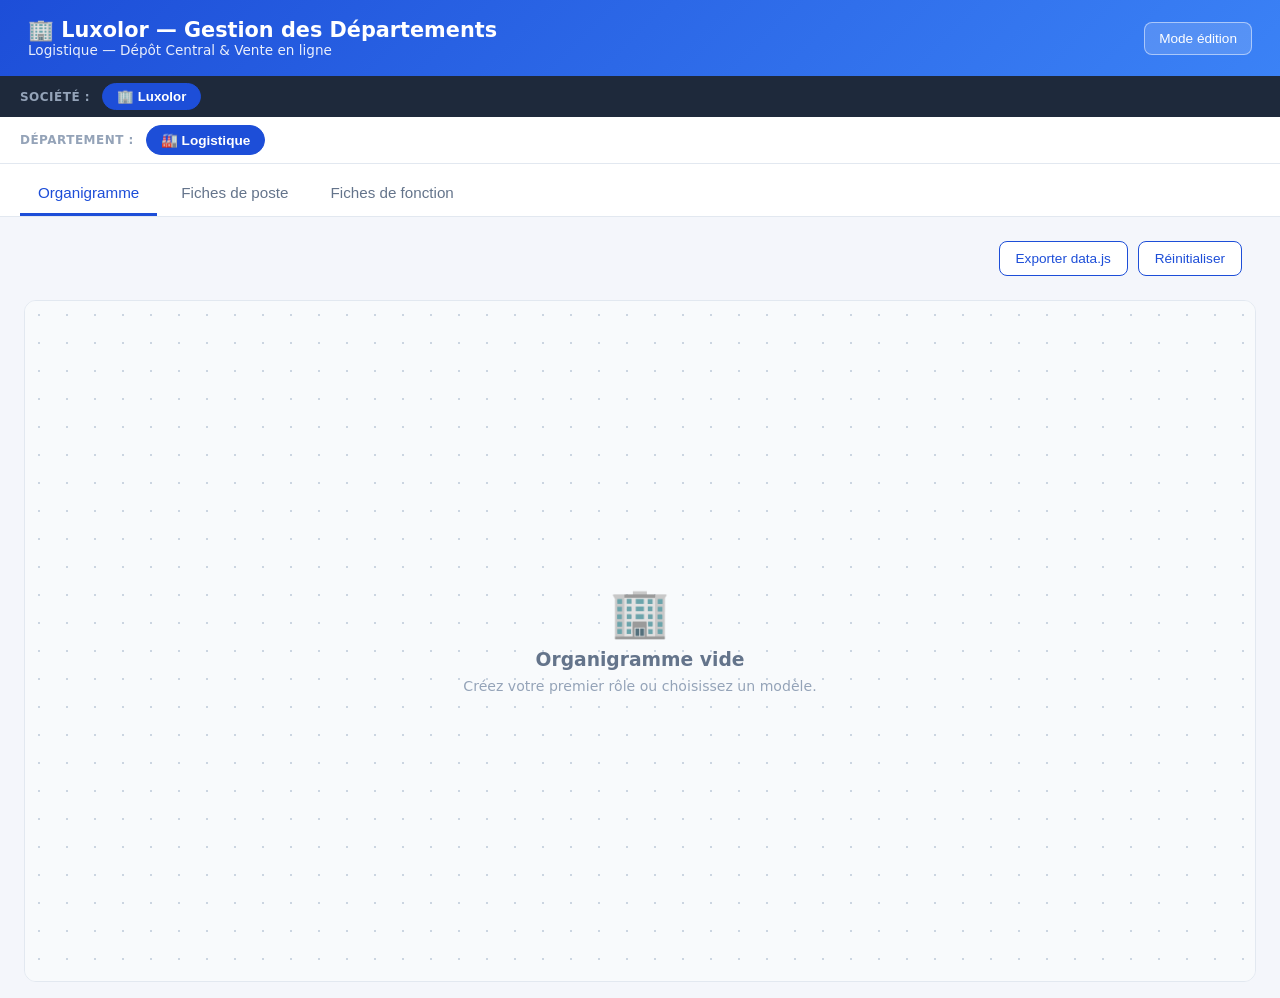
==== index.html @ aa5b0981 "Layout 2 agents/rangée — organigramme compact visible sans scroll" ====
<!DOCTYPE html>
<html lang="fr">
<head>
<meta charset="UTF-8">
<meta name="viewport" content="width=device-width, initial-scale=1.0">
<meta http-equiv="Cache-Control" content="no-cache, no-store, must-revalidate">
<meta http-equiv="Pragma" content="no-cache">
<meta http-equiv="Expires" content="0">
<title>Organisation Logistique - Luxolor</title>
<script>
  if(!window.location.search.includes('fresh=')){
    window.location.replace(window.location.pathname + '?fresh=' + Date.now());
  }
</script>
<link rel="stylesheet" href="style.css?v=20260625n">
</head>
<body>

<header class="topbar">
  <div>
    <h1>🏢 Luxolor — Gestion des Départements</h1>
    <div class="sub">Logistique — Dépôt Central &amp; Vente en ligne</div>
  </div>
  <button id="editToggle" class="edit-toggle">Mode édition</button>
</header>

<!-- Barre société -->
<div id="societeBar" class="societe-bar"></div>
<!-- Barre département -->
<div id="deptBar" class="dept-bar"></div>

<nav class="tabs">
  <button data-tab="organigramme" class="active">Organigramme</button>
  <button data-tab="postes">Fiches de poste</button>
  <button data-tab="fonctions">Fiches de fonction</button>
</nav>

<main>

  <!-- ORGANIGRAMME -->
  <section id="organigramme" class="tab-panel active">
    <div class="toolbar" style="padding:8px 14px;">
      <span style="flex:1"></span>
      <button id="addEmployeBtn" class="btn" style="display:none;">+ Ajouter un employé</button>
      <button id="exportBtn" class="btn secondary">Exporter data.js</button>
      <button id="resetBtn" class="btn secondary">Réinitialiser</button>
    </div>
    <div id="org-wrap">
      <div id="orgTreeContainer"></div>
    </div>
  </section>

  <!-- FICHES DE POSTE -->
  <section id="postes" class="tab-panel">
    <div class="toolbar">
      <input id="posteSearch" class="search-input" placeholder="Rechercher un poste...">
      <button id="addPosteBtn" class="btn" style="display:none;">+ Nouvelle fiche de poste</button>
    </div>
    <div id="postesGrid" class="grid"></div>
  </section>

  <!-- FICHES DE FONCTION -->
  <section id="fonctions" class="tab-panel">
    <div class="toolbar">
      <input id="fonctionSearch" class="search-input" placeholder="Rechercher une fonction...">
      <button id="addFonctionBtn" class="btn" style="display:none;">+ Nouvelle fiche de fonction</button>
    </div>
    <div id="fonctionsGrid" class="grid"></div>
  </section>

</main>

<!-- ===== MODALS ===== -->
<div class="modal-overlay" id="employeDetailModal">
  <div class="modal">
    <button class="close-btn">✕</button>
    <div id="employeDetailBody"></div>
    <div class="modal-actions" id="employeDetailActions"></div>
  </div>
</div>
<div class="modal-overlay" id="employeFormModal">
  <div class="modal">
    <button class="close-btn">✕</button>
    <div id="employeFormBody"></div>
  </div>
</div>
<div class="modal-overlay" id="posteDetailModal">
  <div class="modal">
    <button class="close-btn">✕</button>
    <div id="posteDetailBody"></div>
    <div class="modal-actions" id="posteDetailActions"></div>
  </div>
</div>
<div class="modal-overlay" id="posteFormModal">
  <div class="modal">
    <button class="close-btn">✕</button>
    <div id="posteFormBody"></div>
  </div>
</div>
<div class="modal-overlay" id="fonctionDetailModal">
  <div class="modal">
    <button class="close-btn">✕</button>
    <div id="fonctionDetailBody"></div>
    <div class="modal-actions" id="fonctionDetailActions"></div>
  </div>
</div>
<div class="modal-overlay" id="fonctionFormModal">
  <div class="modal">
    <button class="close-btn">✕</button>
    <div id="fonctionFormBody"></div>
  </div>
</div>

<script src="data.js?v=20260625n"></script>
<script src="orgcanvas.js?v=20260625n"></script>
<script src="app.js?v=20260625n"></script>
</body>
</html>
---- style.css ----
:root{
  --primary:#1d4ed8;
  --primary-light:#3b82f6;
  --bg:#f4f6fb;
  --card:#ffffff;
  --text:#1e293b;
  --muted:#64748b;
  --border:#e2e8f0;
  --success:#16a34a;
  --radius:12px;
  --shadow:0 2px 10px rgba(15,23,42,0.06);
}

*{box-sizing:border-box;}
body{
  margin:0;
  font-family:"Segoe UI",system-ui,-apple-system,Arial,sans-serif;
  background:var(--bg);
  color:var(--text);
}

header.topbar{
  background:linear-gradient(135deg,var(--primary),var(--primary-light));
  color:#fff;
  padding:18px 28px;
  display:flex;
  align-items:center;
  justify-content:space-between;
  flex-wrap:wrap;
  gap:10px;
}
header.topbar h1{margin:0;font-size:1.3rem;}
header.topbar .sub{font-size:.85rem;opacity:.9;}

.edit-toggle{
  background:rgba(255,255,255,.15);
  border:1px solid rgba(255,255,255,.5);
  color:#fff;
  padding:8px 14px;
  border-radius:8px;
  cursor:pointer;
  font-size:.85rem;
}
.edit-toggle.active{background:#fff;color:var(--primary);font-weight:600;}

/* ===== Barre sociétés ===== */
.societe-bar{
  background:#1e293b;
  padding:7px 20px;
  display:flex;
  align-items:center;
  gap:8px;
  flex-wrap:wrap;
}
.bar-label{
  font-size:.75rem;
  color:#94a3b8;
  font-weight:600;
  text-transform:uppercase;
  letter-spacing:.04em;
  margin-right:4px;
  white-space:nowrap;
}
.soc-btn{
  border:1px solid #475569;
  background:transparent;
  color:#cbd5e1;
  padding:5px 14px;
  border-radius:20px;
  cursor:pointer;
  font-size:.83rem;
  font-weight:500;
  transition:all .15s;
}
.soc-btn:hover{ border-color:#93c5fd; color:#fff; }
.soc-btn.active{ font-weight:700; }
.soc-btn.add-soc{
  border:1px dashed #60a5fa;
  color:#60a5fa;
  background:none;
}

/* ===== Barre départements ===== */
.dept-bar{
  background:#fff;
  border-bottom:1px solid var(--border);
  padding:8px 20px;
  display:flex;
  align-items:center;
  gap:8px;
  flex-wrap:wrap;
}
.dept-btn{
  border:1px solid var(--border);
  background:#f8fafc;
  color:var(--text);
  padding:6px 14px;
  border-radius:20px;
  cursor:pointer;
  font-size:.85rem;
  font-weight:500;
  transition:all .15s;
}
.dept-btn:hover{ border-color:var(--primary); color:var(--primary); }
.dept-btn.active{ font-weight:700; }
.dept-btn.add-dept{
  background:none;
  border:1px dashed var(--primary);
  color:var(--primary);
}

nav.tabs{
  display:flex;
  gap:6px;
  background:#fff;
  padding:8px 20px 0 20px;
  border-bottom:1px solid var(--border);
}
nav.tabs button{
  border:none;
  background:none;
  padding:12px 18px;
  font-size:.95rem;
  cursor:pointer;
  color:var(--muted);
  border-bottom:3px solid transparent;
  font-weight:500;
}
nav.tabs button.active{
  color:var(--primary);
  border-bottom-color:var(--primary);
}

main{padding:16px 24px;max-width:100%;margin:0;}
.tab-panel{display:none;}
.tab-panel.active{display:block;}

/* ===== Conteneur organigramme ===== */
#org-wrap{
  width:100%;
  height:calc(100vh - 218px);
  min-height:440px;
  border-radius:var(--radius);
  border:1px solid var(--border);
  overflow:hidden;
  display:flex;
  flex-direction:column;
  background:#f8fafc;
}
#orgTreeContainer{
  flex:1;
  display:flex;
  flex-direction:column;
  overflow:hidden;
  height:100%;
}

/* Zone principale (canvas + sidebar côte à côte) */
.oc-main{
  display:flex;
  flex:1;
  overflow:hidden;
  position:relative;
}

/* ===== Sidebar propriétés ===== */
.oc-sidebar{
  width:240px;
  min-width:240px;
  border-left:1px solid var(--border);
  background:#fff;
  display:flex;
  flex-direction:column;
  overflow-y:auto;
  flex-shrink:0;
}
.oc-sb-header{
  display:flex;
  align-items:center;
  justify-content:space-between;
  padding:12px 14px;
  border-bottom:1px solid var(--border);
  font-weight:700;
  font-size:.88rem;
  background:#f8fafc;
}
.oc-sb-close{
  background:none;border:none;cursor:pointer;font-size:1rem;color:var(--muted);
}
.oc-sb-body{
  padding:14px;
  display:flex;
  flex-direction:column;
  gap:4px;
}
.oc-sb-label{
  font-size:.75rem;
  color:var(--muted);
  font-weight:600;
  text-transform:uppercase;
  letter-spacing:.03em;
  margin-top:8px;
  margin-bottom:2px;
}
.oc-sb-input{
  width:100%;
  padding:7px 10px;
  border:1px solid var(--border);
  border-radius:6px;
  font-size:.87rem;
  box-sizing:border-box;
  margin-bottom:2px;
}
.oc-color-presets{
  display:flex;flex-wrap:wrap;gap:5px;
}
.oc-color-swatch{
  width:22px;height:22px;border-radius:50%;
  cursor:pointer;border:2px solid rgba(0,0,0,.08);
  transition:transform .1s;
}
.oc-color-swatch:hover{transform:scale(1.2);}

/* Boutons texte blanc/sombre */
.oc-txt-btn{
  flex:1;padding:6px 4px;border-radius:6px;cursor:pointer;
  border:1px solid var(--border);background:#f8fafc;
  font-size:.8rem;font-weight:500;transition:all .15s;
}
.oc-txt-btn.active{background:var(--primary);color:#fff;border-color:var(--primary);}

/* ===== OrgCanvas engine ===== */
.oc-toolbar{
  display:flex;
  align-items:center;
  gap:8px;
  padding:8px 14px;
  background:#fff;
  border-bottom:1px solid var(--border);
  flex-wrap:wrap;
  flex-shrink:0;
}
.oc-tbtn{ padding:6px 12px !important; font-size:.82rem !important; }
.oc-hint{ font-size:.76rem; color:var(--muted); }

.oc-stage{
  flex:1;
  position:relative;
  overflow:hidden;
  background-color:#f8fafc;
  background-image: radial-gradient(circle, #cbd5e1 1px, transparent 1px);
  background-size:28px 28px;
  cursor:default;
}

/* Conteneur transformé (pan/zoom) */
.oc-inner{
  position:absolute;
  top:0; left:0;
  transform-origin:0 0;
  /* assez grand pour contenir tous les nœuds */
  width:4000px; height:3000px;
}

.oc-svg{
  position:absolute;
  top:0; left:0;
  width:100%; height:100%;
  pointer-events:none;
  overflow:visible;
}
.oc-svg path{ pointer-events:stroke; }
.oc-svg line{ pointer-events:none; }

/* ── Nœud ── */
.oc-node{
  position:absolute;
  border-radius:10px;
  padding:10px 14px;
  box-shadow:0 3px 12px rgba(0,0,0,.2);
  cursor:grab;
  user-select:none;
  box-sizing:border-box;
  min-width:120px; min-height:50px;
  resize:both;
  overflow:hidden;
  transition:box-shadow .12s;
}
.oc-node:hover{ box-shadow:0 6px 20px rgba(0,0,0,.3); }
.oc-node.selected{
  outline:3px solid #fbbf24;
  outline-offset:2px;
  box-shadow:0 6px 24px rgba(251,191,36,.4);
}
.oc-nlbl{
  font-weight:700;
  font-size:.84rem;
  line-height:1.3;
  outline:none;
}
.oc-nsub{
  font-size:.72rem;
  margin-top:3px;
  opacity:.82;
  outline:none;
}
.oc-del{
  position:absolute;
  top:4px; right:6px;
  font-size:.7rem;
  cursor:pointer;
  opacity:0;
  transition:opacity .1s;
  line-height:1;
  background:rgba(0,0,0,.25);
  border-radius:50%;
  width:16px; height:16px;
  display:flex; align-items:center; justify-content:center;
  color:#fff;
}
.oc-node:hover .oc-del{ opacity:1; }

/* ── Canvas vide ── */
.oc-empty{
  position:absolute;
  inset:0;
  display:flex;
  flex-direction:column;
  align-items:center;
  justify-content:center;
  color:#94a3b8;
  text-align:center;
  pointer-events:none;
}
.oc-empty h3{ margin:.5rem 0; color:#64748b; }
.oc-empty p{ font-size:.88rem; margin:0 0 4px; }
.oc-empty button{ pointer-events:all; }

/* ── Palette couleurs ── */
.oc-color-panel{
  position:absolute;
  bottom:100%; left:0;
  background:#fff;
  border:1px solid var(--border);
  border-radius:8px;
  padding:8px;
  display:flex; flex-wrap:wrap; gap:6px;
  width:140px;
  box-shadow:0 4px 16px rgba(0,0,0,.15);
  z-index:20;
}
.oc-color-swatch{
  width:24px; height:24px; border-radius:50%;
  cursor:pointer;
  transition:transform .1s;
}
.oc-color-swatch:hover{ transform:scale(1.2); }

/* ── Modal templates ── */
.oc-template-grid{
  display:grid;
  grid-template-columns:repeat(auto-fill, minmax(140px,1fr));
  gap:12px;
  margin-top:14px;
}
.oc-template-card{
  border:2px solid var(--border);
  border-radius:10px;
  padding:14px 12px;
  cursor:pointer;
  text-align:center;
  transition:all .15s;
}
.oc-template-card:hover{
  border-color:var(--primary);
  background:#eff6ff;
  transform:translateY(-2px);
}
.oc-tpl-icon{ font-size:2rem; }
.oc-tpl-name{ font-weight:700; font-size:.88rem; margin:6px 0 4px; }
.oc-tpl-desc{ font-size:.75rem; color:var(--muted); line-height:1.4; }

/* ===== Cartes ===== */
.ec{
  border-radius:10px;
  padding:10px 16px;
  width:160px;
  box-sizing:border-box;
  box-shadow:0 3px 10px rgba(0,0,0,.2);
  cursor:pointer;
  text-align:center;
  user-select:none;
  transition:transform .12s, box-shadow .12s;
}
.ec:hover{ transform:translateY(-2px); box-shadow:0 6px 18px rgba(0,0,0,.28); }
.ec.lv0{ width:200px; }
.ec-n{ font-weight:700; font-size:.82rem; line-height:1.3; }
.ec-r{ font-size:.68rem; margin-top:3px; line-height:1.2; }

/* ===== Structure ===== */
.org-root{
  display:flex;
  flex-direction:column;
  align-items:center;
}

/* Rangée des 4 branches */
.branches-row{
  display:flex;
  flex-direction:row;
  align-items:flex-start;
  gap:16px;
}

/* Colonne d'une branche : responsable + agents */
.branch-col{
  display:flex;
  flex-direction:column;
  align-items:center;
  width:168px;
}

/* Agents empilés verticalement */
.agents-col{
  display:flex;
  flex-direction:column;
  gap:6px;
  align-items:center;
  width:100%;
}

/* ===== Pastilles de thème ===== */
.theme-dot{
  width:22px; height:22px; border-radius:50%;
  border:2px solid transparent; cursor:pointer;
  transition:transform .1s, border-color .1s;
}
.theme-dot:hover,.theme-dot.active{
  border-color:#1e293b;
  transform:scale(1.2);
}

/* ===== Cards grids (postes / fonctions) ===== */
.toolbar{display:flex;justify-content:space-between;align-items:center;margin-bottom:16px;flex-wrap:wrap;gap:10px;}
.search-input{
  padding:9px 14px;border:1px solid var(--border);border-radius:8px;width:280px;font-size:.9rem;
}
.btn{
  background:var(--primary);color:#fff;border:none;padding:9px 16px;border-radius:8px;cursor:pointer;font-size:.85rem;font-weight:500;
}
.btn.secondary{background:#fff;color:var(--primary);border:1px solid var(--primary);}
.btn.danger{background:#dc2626;}
.btn:hover{opacity:.9;}

.grid{display:grid;grid-template-columns:repeat(auto-fill,minmax(260px,1fr));gap:16px;}
.card{
  background:var(--card);border:1px solid var(--border);border-radius:var(--radius);
  padding:16px;box-shadow:var(--shadow);cursor:pointer;
}
.card h3{margin:0 0 6px 0;font-size:1rem;}
.card p{margin:0;font-size:.85rem;color:var(--muted);}
.tag{
  display:inline-block;background:#eef2ff;color:var(--primary);font-size:.72rem;
  padding:2px 8px;border-radius:6px;margin-top:8px;
}

/* ===== Modal / fiche détail ===== */
.modal-overlay{
  position:fixed;inset:0;background:rgba(15,23,42,.5);
  display:none;align-items:center;justify-content:center;padding:20px;z-index:100;
}
.modal-overlay.open{display:flex;}
.modal{
  background:#fff;border-radius:var(--radius);max-width:600px;width:100%;
  max-height:85vh;overflow-y:auto;padding:24px;position:relative;
}
.modal h2{margin-top:0;}
.modal .close-btn{
  position:absolute;top:14px;right:18px;background:none;border:none;font-size:1.3rem;cursor:pointer;color:var(--muted);
}
.modal ul{padding-left:18px;}
.modal-actions{margin-top:18px;display:flex;gap:10px;}

.field-row{margin-bottom:10px;}
.field-row label{display:block;font-size:.78rem;color:var(--muted);margin-bottom:3px;}
.field-row input,.field-row textarea,.field-row select{
  width:100%;padding:7px 10px;border:1px solid var(--border);border-radius:6px;font-size:.88rem;
}

/* ===== Onglets dans la fiche employé ===== */
.detail-tabs{
  display:flex;gap:4px;margin-bottom:16px;
  border-bottom:2px solid var(--border);padding-bottom:0;
}
.dtab{
  background:none;border:none;cursor:pointer;
  padding:8px 16px;font-size:.88rem;color:var(--muted);
  border-bottom:3px solid transparent;margin-bottom:-2px;
  font-weight:500;transition:color .15s;
}
.dtab.active{color:var(--primary);border-bottom-color:var(--primary);}
.dtab-panel{ padding-top:4px; }

/* ===== Carte objectif ===== */
.obj-card{
  background:#f8fafc;border-radius:10px;
  padding:12px 14px;
  border-left:4px solid #94a3b8;
}
.obj-badge{
  display:inline-block;border-radius:99px;
  padding:3px 10px;font-size:.72rem;font-weight:700;white-space:nowrap;
}

/* ===== Indicateurs sur cartes organigramme ===== */
.ind-dots{
  position:absolute;top:5px;right:5px;
  display:flex;gap:3px;
}
.ind-dot{
  width:9px;height:9px;border-radius:50%;
  border:1.5px solid rgba(255,255,255,.7);
  flex-shrink:0;
}

/* ===== Carte tâche planning ===== */
.tache-card{
  background:#f8fafc;border-radius:10px;
  padding:12px 14px;
  border-left:4px solid #94a3b8;
}

/* ===== Résumé charge planning ===== */
.planning-resume{
  display:flex;gap:16px;align-items:center;
  background:#f1f5f9;border-radius:10px;padding:12px 16px;
  margin-bottom:4px;
}
.pr-stat{
  text-align:center;font-size:.72rem;color:#64748b;
  min-width:60px;
}

@media print{
  header,nav.tabs,.toolbar,.edit-toggle,.modal-actions,.close-btn{display:none!important;}
  .modal-overlay{position:static;background:none;}
  .modal{box-shadow:none;max-height:none;}
}
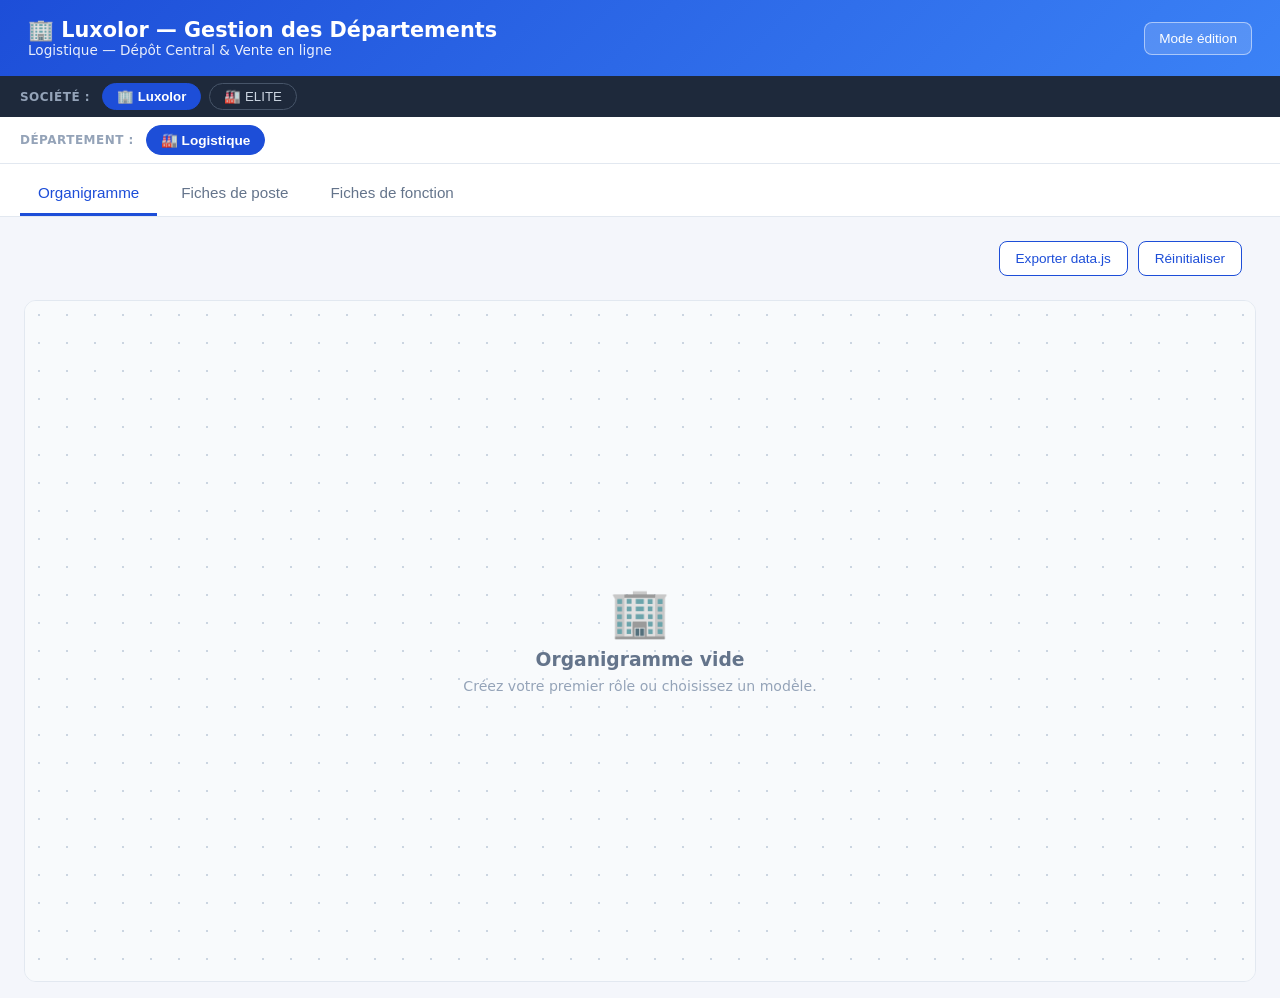
==== commit a633c154: "Ajout société ELITE + département Logistique + 14 employés ELITE" ====
--- a/index.html
+++ b/index.html
@@ -12,7 +12,7 @@
     window.location.replace(window.location.pathname + '?fresh=' + Date.now());
   }
 </script>
-<link rel="stylesheet" href="style.css?v=20260625n">
+<link rel="stylesheet" href="style.css?v=20260625o">
 </head>
 <body>
 
@@ -111,8 +111,8 @@
   </div>
 </div>
 
-<script src="data.js?v=20260625n"></script>
-<script src="orgcanvas.js?v=20260625n"></script>
-<script src="app.js?v=20260625n"></script>
+<script src="data.js?v=20260625o"></script>
+<script src="orgcanvas.js?v=20260625o"></script>
+<script src="app.js?v=20260625o"></script>
 </body>
 </html>
